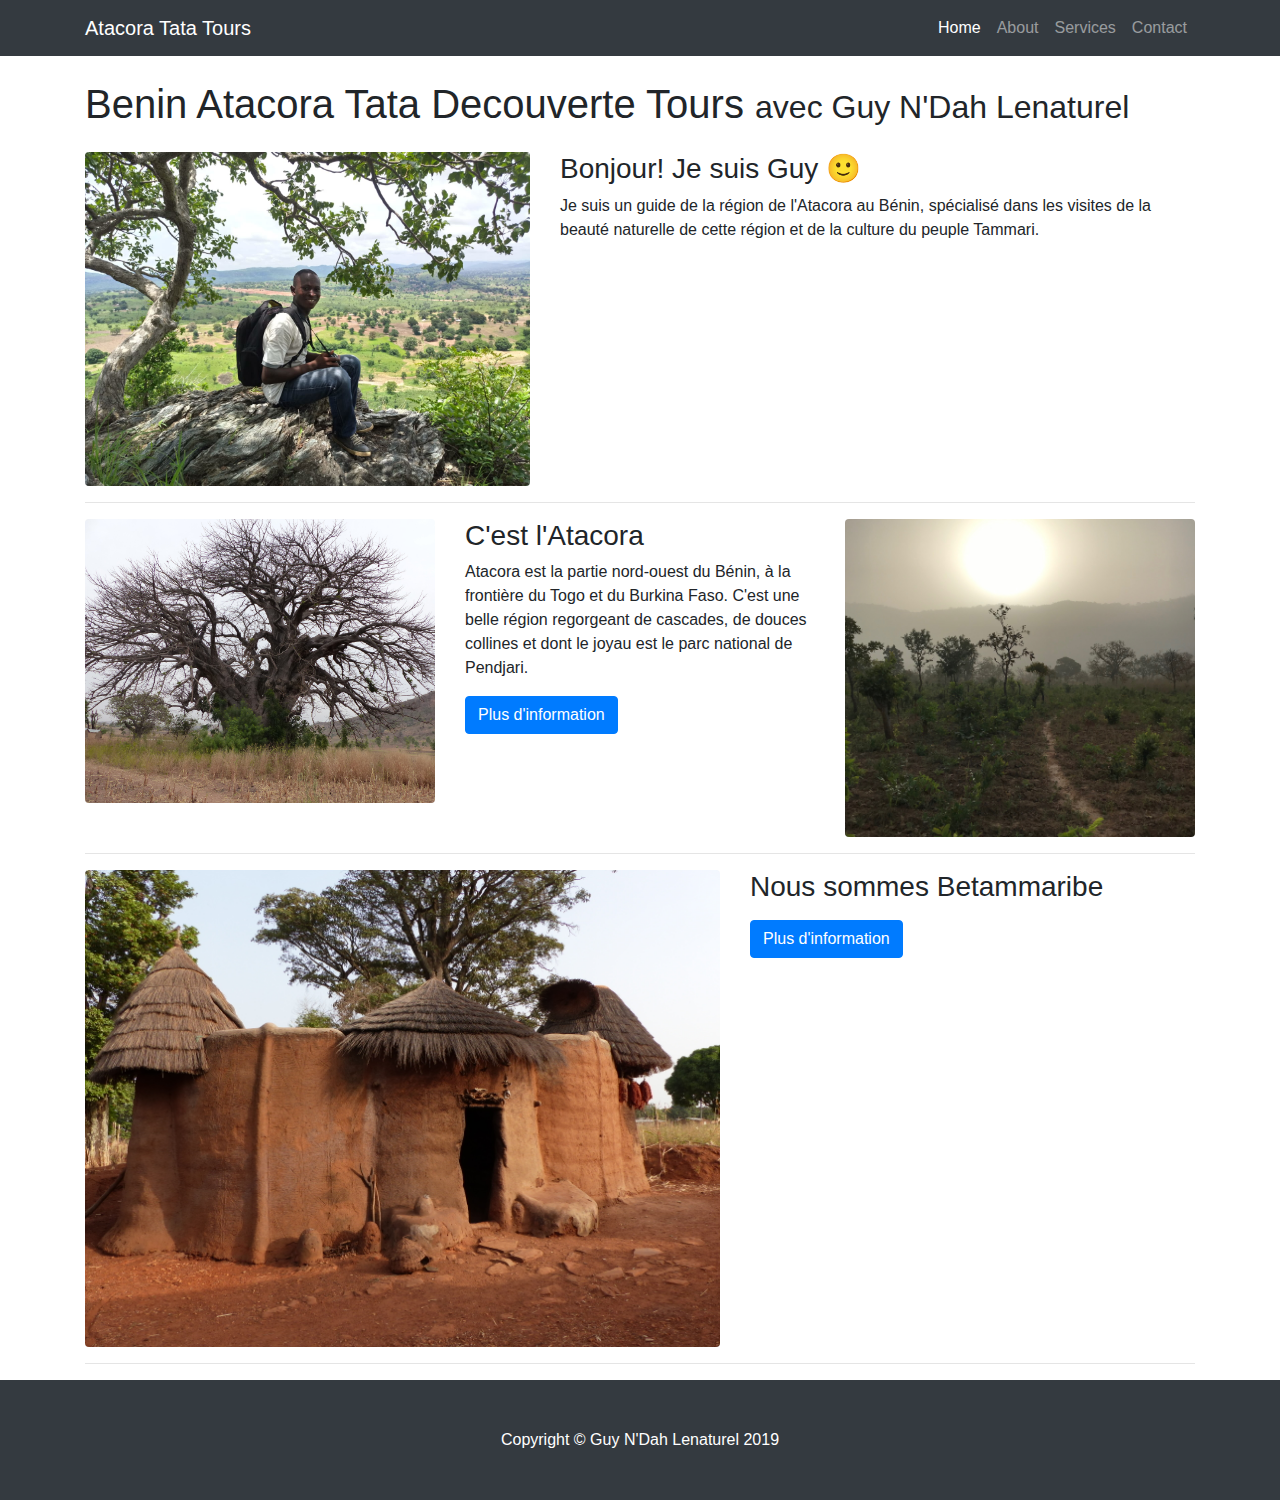
==== index.html @ 7b26aecc "first pass" ====
<!DOCTYPE html>
<html lang="en">

  <head>

    <meta charset="utf-8">
    <meta name="viewport" content="width=device-width, initial-scale=1, shrink-to-fit=no">
    <meta name="description" content="">
    <meta name="author" content="">

    <title>Guy N'Dah Lenaturel - Benin - Tata Atacora Decouverte Tours</title>

    <!-- Bootstrap core CSS -->
    <link href="vendor/bootstrap/css/bootstrap.min.css" rel="stylesheet">

    <!-- Custom styles for this template -->
    <link href="css/1-col-portfolio.css" rel="stylesheet">

  </head>

  <body>

    <!-- Navigation -->
    <nav class="navbar navbar-expand-lg navbar-dark bg-dark fixed-top">
      <div class="container">
        <a class="navbar-brand" href="#">Atacora Tata Tours</a>
        <button class="navbar-toggler" type="button" data-toggle="collapse" data-target="#navbarResponsive" aria-controls="navbarResponsive" aria-expanded="false" aria-label="Toggle navigation">
          <span class="navbar-toggler-icon"></span>
        </button>
        <div class="collapse navbar-collapse" id="navbarResponsive">
          <ul class="navbar-nav ml-auto">
            <li class="nav-item active">
              <a class="nav-link" href="#">Home
                <span class="sr-only">(current)</span>
              </a>
            </li>
            <li class="nav-item">
              <a class="nav-link" href="#">About</a>
            </li>
            <li class="nav-item">
              <a class="nav-link" href="#">Services</a>
            </li>
            <li class="nav-item">
              <a class="nav-link" href="#">Contact</a>
            </li>
          </ul>
        </div>
      </div>
    </nav>

    <!-- Page Content -->
    <div class="container">

      <!-- Page Heading -->
      <h1 class="my-4">Benin Atacora Tata Decouverte Tours
        <small>avec Guy N'Dah Lenaturel</small>
      </h1>

      <!-- Project One -->
      <div class="row">
        <div class="col-md-5">
          <a href="#">
            <img class="img-fluid rounded mb-3 mb-md-0" src="media/guy-mountaintop.jpg" alt="">
          </a>
        </div>
        <div class="col-md-7">
          <h3>Bonjour! Je suis Guy 🙂</h3>
          <p>Je suis un guide de la région de l'Atacora au Bénin, spécialisé dans les visites de la beauté naturelle de cette région et de la culture du peuple Tammari.</p>
        </div>
      </div>
      <!-- /.row -->

      <hr>

      <!-- Project Two -->
      <div class="row">
        <div class="col-md-4">
          <a href="#">
            <img class="img-fluid rounded mb-3 mb-md-0" src="media/baobab.JPG" alt="">
          </a>
        </div>
        <div class="col-md-4">
          <h3>C'est l'Atacora</h3>
          <p>Atacora est la partie nord-ouest du Bénin, à la frontière du Togo et du Burkina Faso. C'est une belle région regorgeant de cascades, de douces collines et dont le joyau est le parc national de Pendjari.</p>
          <a class="btn btn-primary" href="#">Plus d'information</a>
        </div>
        <div class="col-md-4">
          <a href="#">
            <img class="img-fluid rounded mb-3 mb-md-0" src="media/atacora-mountains.jpeg" alt="">
          </a>
        </div>
      </div>
      <!-- /.row -->

      <hr>

      <!-- Project Three -->
      <div class="row">
        <div class="col-md-7">
          <a href="#">
            <img class="img-fluid rounded mb-3 mb-md-0" src="media/tata-somba.JPG" alt="">
          </a>
        </div>
        <div class="col-md-5">
          <h3>Nous sommes Betammaribe</h3>
          <p></p>
          <a class="btn btn-primary" href="#">Plus d'information</a>
        </div>
      </div>
      <!-- /.row -->

      <!-- Pagination 
      <ul class="pagination justify-content-center">
        <li class="page-item">
          <a class="page-link" href="#" aria-label="Previous">
            <span aria-hidden="true">&laquo;</span>
            <span class="sr-only">Previous</span>
          </a>
        </li>
        <li class="page-item">
          <a class="page-link" href="#">1</a>
        </li>
        <li class="page-item">
          <a class="page-link" href="#">2</a>
        </li>
        <li class="page-item">
          <a class="page-link" href="#">3</a>
        </li>
        <li class="page-item">
          <a class="page-link" href="#" aria-label="Next">
            <span aria-hidden="true">&raquo;</span>
            <span class="sr-only">Next</span>
          </a>
        </li>
      </ul>
      -->

      <hr>

    </div>
    <!-- /.container -->

    <!-- Footer -->
    <footer class="py-5 bg-dark">
      <div class="container">
        <p class="m-0 text-center text-white">Copyright &copy; Guy N'Dah Lenaturel 2019</p>
      </div>
      <!-- /.container -->
    </footer>

    <!-- Bootstrap core JavaScript -->
    <script src="vendor/jquery/jquery.min.js"></script>
    <script src="vendor/bootstrap/js/bootstrap.bundle.min.js"></script>

  </body>

</html>
---- css/1-col-portfolio.css ----
/*!
 * Start Bootstrap - 1 Col Portfolio (https://startbootstrap.com/template-overviews/1-col-portfolio)
 * Copyright 2013-2018 Start Bootstrap
 * Licensed under MIT (https://github.com/BlackrockDigital/startbootstrap-1-col-portfolio/blob/master/LICENSE)
 */

body {
  padding-top: 54px;
}

@media (min-width: 992px) {
  body {
    padding-top: 56px;
  }
}

.pagination {
  margin-bottom: 15px;
}
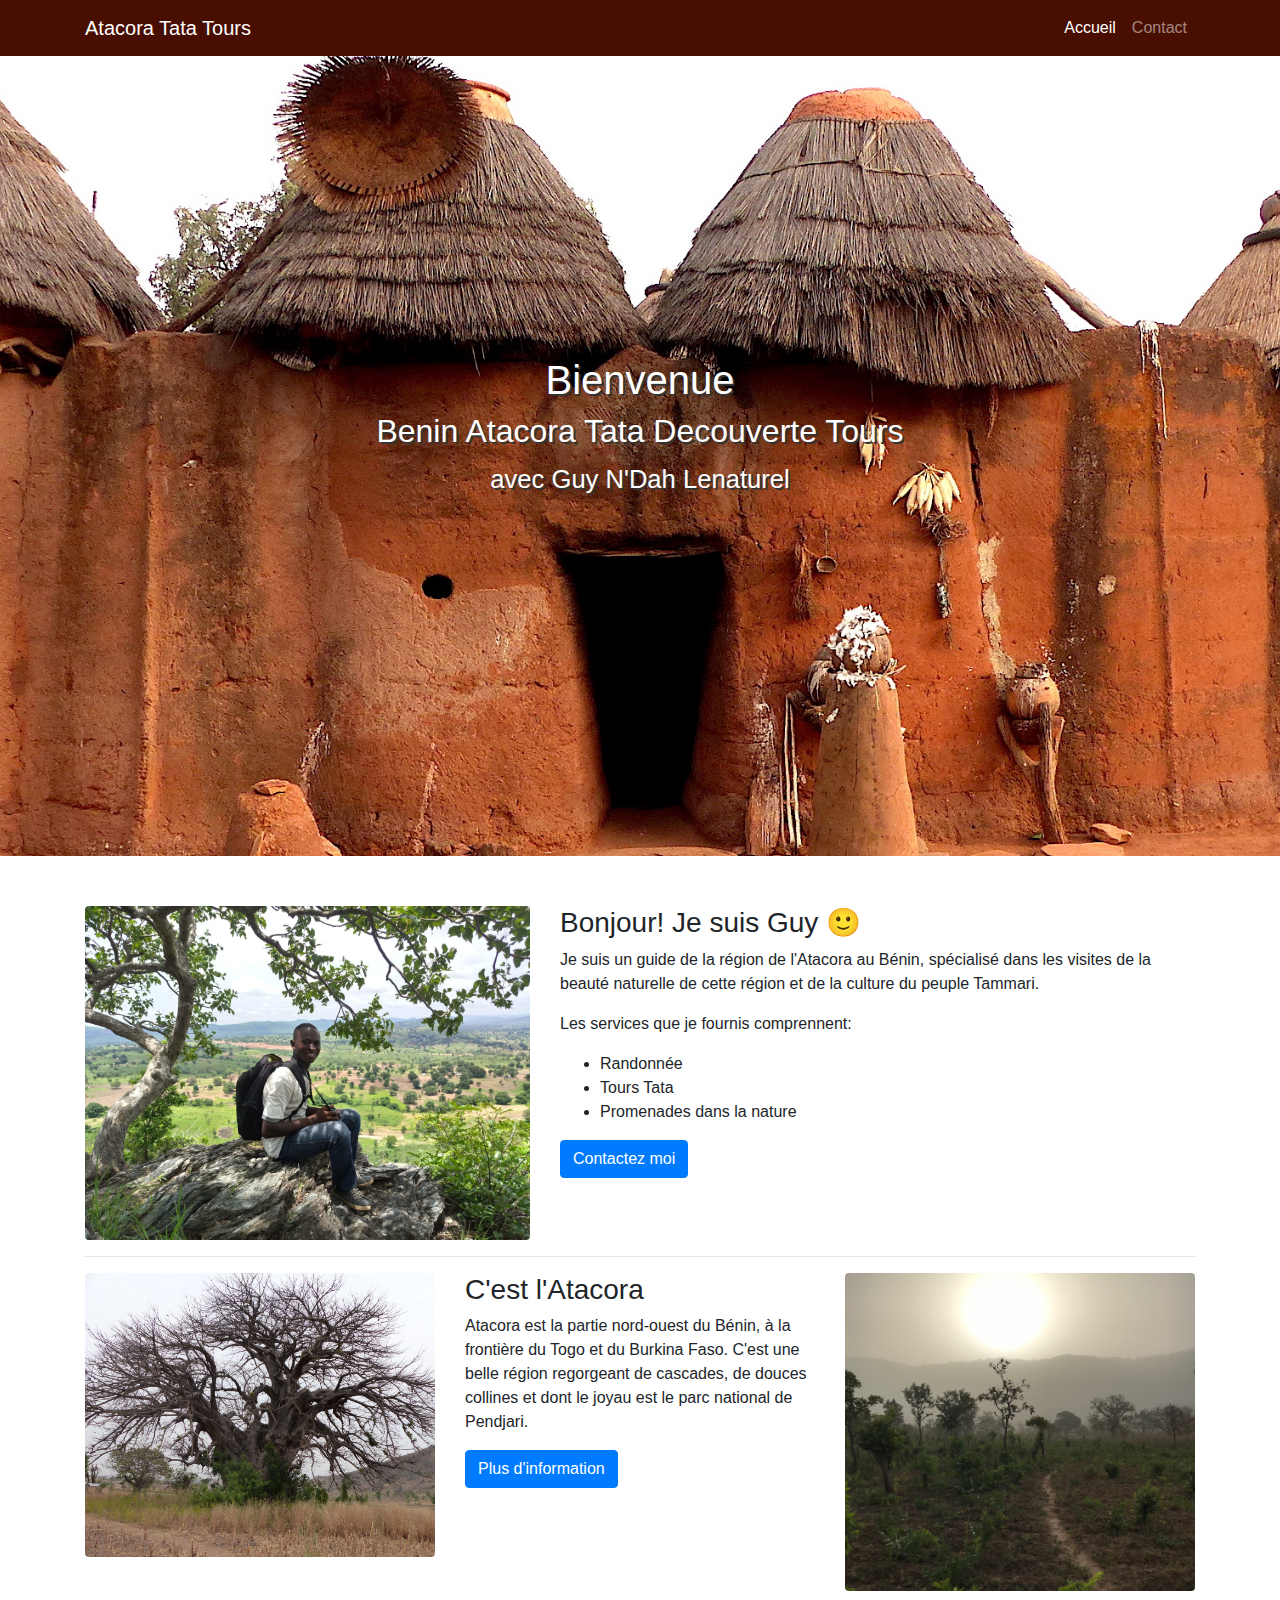
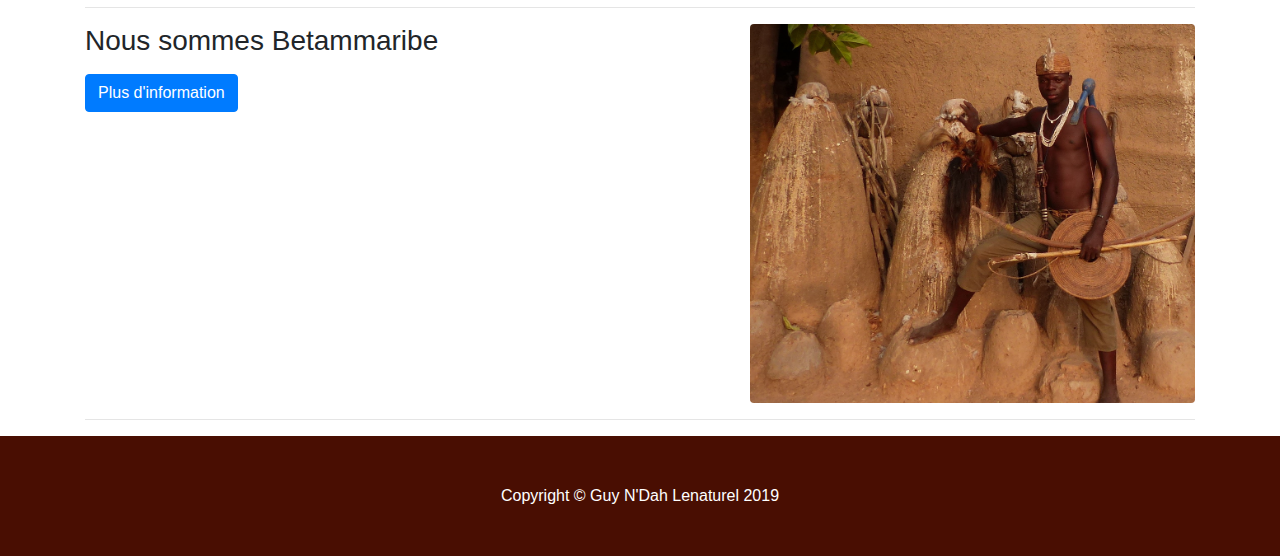
==== commit ceaa3a05: "better home page and contact page" ====
--- a/index.html
+++ b/index.html
@@ -23,38 +23,41 @@
     <!-- Navigation -->
     <nav class="navbar navbar-expand-lg navbar-dark bg-dark fixed-top">
       <div class="container">
-        <a class="navbar-brand" href="#">Atacora Tata Tours</a>
+        <a class="navbar-brand" href="index.html">Atacora Tata Tours</a>
         <button class="navbar-toggler" type="button" data-toggle="collapse" data-target="#navbarResponsive" aria-controls="navbarResponsive" aria-expanded="false" aria-label="Toggle navigation">
           <span class="navbar-toggler-icon"></span>
         </button>
         <div class="collapse navbar-collapse" id="navbarResponsive">
           <ul class="navbar-nav ml-auto">
             <li class="nav-item active">
-              <a class="nav-link" href="#">Home
+              <a class="nav-link" href="#">Accueil
                 <span class="sr-only">(current)</span>
               </a>
             </li>
             <li class="nav-item">
-              <a class="nav-link" href="#">About</a>
-            </li>
-            <li class="nav-item">
-              <a class="nav-link" href="#">Services</a>
-            </li>
-            <li class="nav-item">
-              <a class="nav-link" href="#">Contact</a>
+              <a class="nav-link" href="contact.html">Contact</a>
             </li>
           </ul>
         </div>
       </div>
     </nav>
 
+    <section class="bgimage">
+      <div class="container-fluid">
+        <div class="row">
+          <div class="col-lg-12 col-md-12 col-sm-12 col-xs-12">
+            <h1 class="">Bienvenue</h1>
+            <h2 class="">Benin Atacora Tata Decouverte Tours</h2>
+            <h2><small>avec Guy N'Dah Lenaturel</small></h2>
+          </div>
+        </div>
+      </div>
+    </section>
+
     <!-- Page Content -->
     <div class="container">
 
       <!-- Page Heading -->
-      <h1 class="my-4">Benin Atacora Tata Decouverte Tours
-        <small>avec Guy N'Dah Lenaturel</small>
-      </h1>
 
       <!-- Project One -->
       <div class="row">
@@ -66,6 +69,12 @@
         <div class="col-md-7">
           <h3>Bonjour! Je suis Guy 🙂</h3>
           <p>Je suis un guide de la région de l'Atacora au Bénin, spécialisé dans les visites de la beauté naturelle de cette région et de la culture du peuple Tammari.</p>
+          <p>Les services que je fournis comprennent:<ul>
+            <li>Randonnée</li>
+            <li>Tours Tata</li>
+            <li>Promenades dans la nature</li>
+          </ul></p>
+          <p><a class="btn btn-primary" href="contact.html">Contactez moi</a></p>
         </div>
       </div>
       <!-- /.row -->
@@ -97,14 +106,14 @@
       <!-- Project Three -->
       <div class="row">
         <div class="col-md-7">
-          <a href="#">
-            <img class="img-fluid rounded mb-3 mb-md-0" src="media/tata-somba.JPG" alt="">
-          </a>
-        </div>
-        <div class="col-md-5">
           <h3>Nous sommes Betammaribe</h3>
           <p></p>
           <a class="btn btn-primary" href="#">Plus d'information</a>
+        </div>
+        <div class="col-md-5">
+          <a href="#">
+            <img class="img-fluid rounded mb-3 mb-md-0" src="media/betammaribe.jpg" alt="">
+          </a>
         </div>
       </div>
       <!-- /.row -->
--- a/css/1-col-portfolio.css
+++ b/css/1-col-portfolio.css
@@ -6,6 +6,31 @@
 
 body {
   padding-top: 54px;
+}
+
+.bgimage {
+  width: 100%;
+  height: 800px;
+  background: url('../media/banner.JPG');
+  background-repeat: no-repeat;
+  background-position: center;
+  background-size:cover;
+  background-attachment: fixed;
+  margin-bottom: 50px;
+}
+
+.bgimage h1 {
+  margin-top: 300px;
+}
+
+.bgimage h1, .bgimage h2 {
+  color: white;
+  text-shadow: 2px 2px #333;
+  text-align: center;
+}
+
+.bg-dark {
+    background-color: #490e02!important;
 }
 
 @media (min-width: 992px) {
